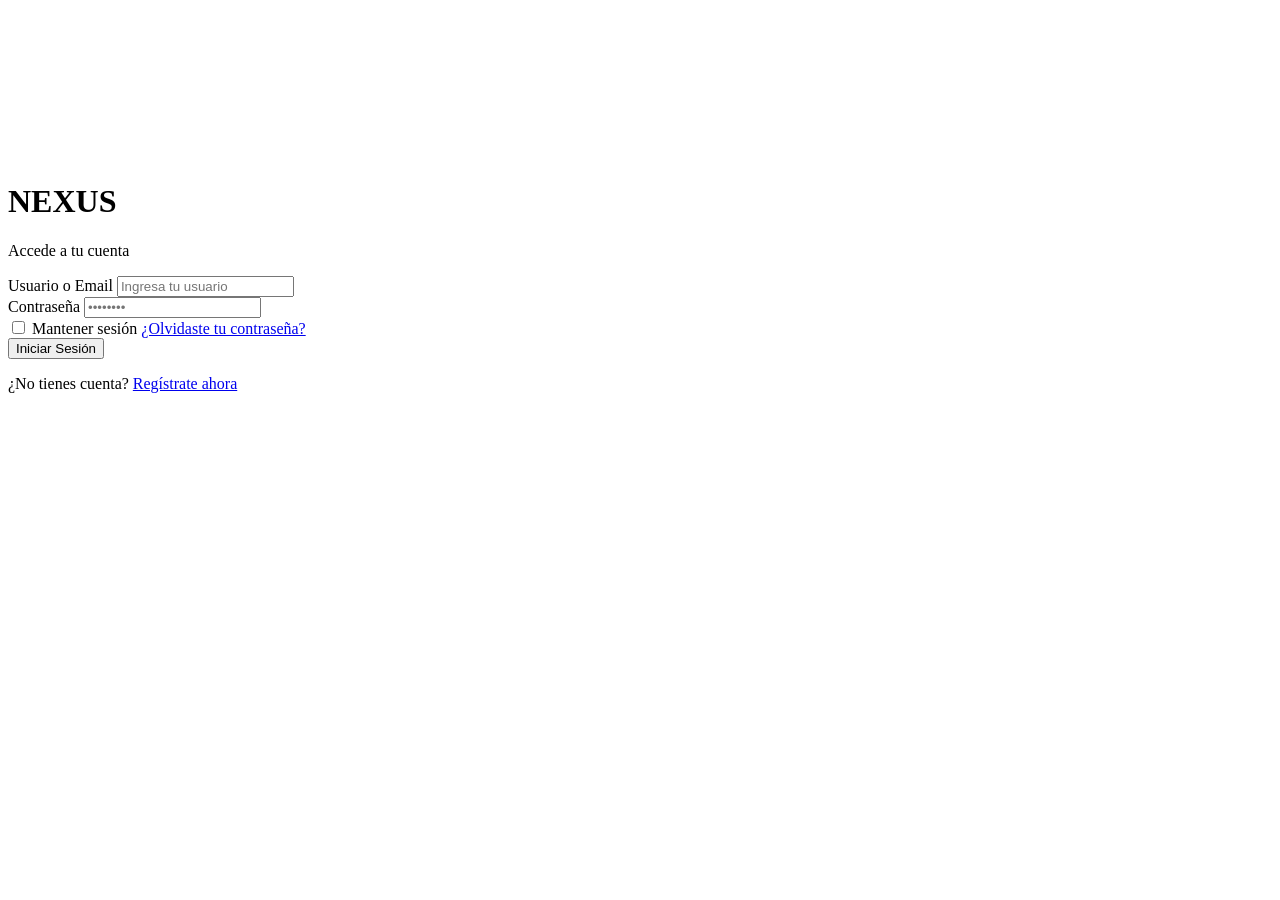
==== index.html @ 9a1ce667 "Vamo a probar" ====
<!DOCTYPE html>
<html lang="es">
<head>
    <meta charset="UTF-8">
    <meta name="viewport" content="width=device-width, initial-scale=1.0">
    <title>Iniciar Sesión</title>
    <link rel="stylesheet" href="style.css">
</head>
<body>
    <canvas id="canvas"></canvas>
    
    <div class="login-container">
        <div class="login-header">
            <h1>NEXUS</h1>
            <p>Accede a tu cuenta</p>
        </div>
        
        <form class="login-form">
            <div class="form-group">
                <label for="username">Usuario o Email</label>
                <input type="text" id="username" placeholder="Ingresa tu usuario" required>
            </div>
            
            <div class="form-group">
                <label for="password">Contraseña</label>
                <input type="password" id="password" placeholder="••••••••" required>
            </div>
            
            <div class="form-options">
                <label class="remember-me">
                    <input type="checkbox">
                    <span>Mantener sesión</span>
                </label>
                <a href="#" class="forgot-password">¿Olvidaste tu contraseña?</a>
            </div>
            
            <button type="submit" class="login-btn">Iniciar Sesión</button>
        </form>
        
        <div class="signup-prompt">
            <p>¿No tienes cuenta? <a href="#">Regístrate ahora</a></p>
        </div>
    </div>
</body>
</html>
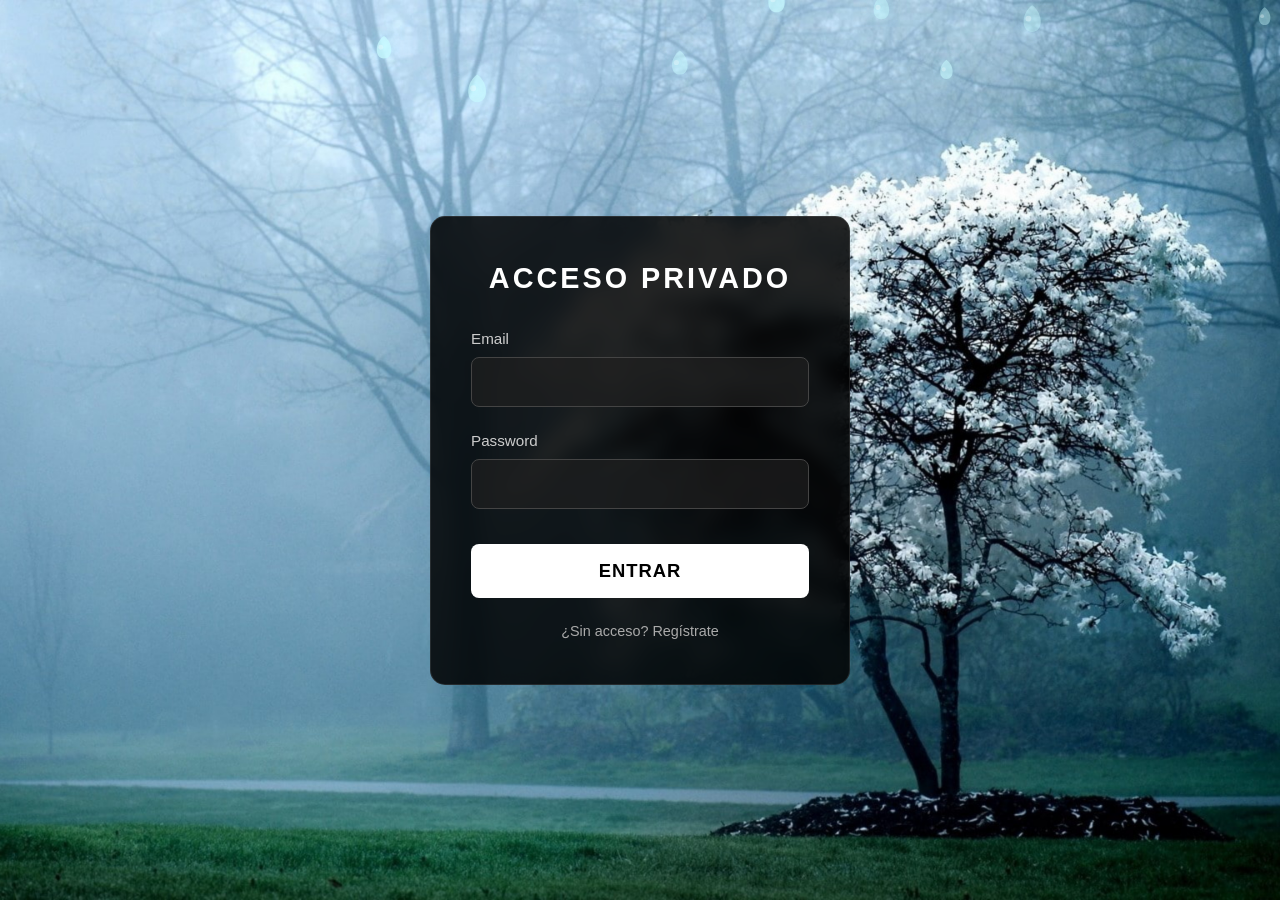
==== commit eb487c3f: "Vamo a probar" ====
--- a/index.html
+++ b/index.html
@@ -3,43 +3,28 @@
 <head>
     <meta charset="UTF-8">
     <meta name="viewport" content="width=device-width, initial-scale=1.0">
-    <title>Iniciar Sesión</title>
+    <title>Acceso Privado</title>
     <link rel="stylesheet" href="style.css">
 </head>
 <body>
     <canvas id="canvas"></canvas>
-    
+
     <div class="login-container">
-        <div class="login-header">
-            <h1>NEXUS</h1>
-            <p>Accede a tu cuenta</p>
-        </div>
-        
-        <form class="login-form">
+        <h2>ACCESO PRIVADO</h2>
+        <form id="loginForm">
             <div class="form-group">
-                <label for="username">Usuario o Email</label>
-                <input type="text" id="username" placeholder="Ingresa tu usuario" required>
+                <label for="email">Email</label>
+                <input type="email" id="email" required>
             </div>
-            
             <div class="form-group">
-                <label for="password">Contraseña</label>
-                <input type="password" id="password" placeholder="••••••••" required>
+                <label for="password">Password</label>
+                <input type="password" id="password" required>
             </div>
-            
-            <div class="form-options">
-                <label class="remember-me">
-                    <input type="checkbox">
-                    <span>Mantener sesión</span>
-                </label>
-                <a href="#" class="forgot-password">¿Olvidaste tu contraseña?</a>
-            </div>
-            
-            <button type="submit" class="login-btn">Iniciar Sesión</button>
+            <button type="submit">ENTRAR</button>
         </form>
-        
-        <div class="signup-prompt">
-            <p>¿No tienes cuenta? <a href="#">Regístrate ahora</a></p>
-        </div>
+        <a href="#" class="register-link">¿Sin acceso? Regístrate</a>
     </div>
+
+    <script src="script.js"></script>
 </body>
 </html>
--- a/style.css
+++ b/style.css
@@ -0,0 +1,126 @@
+* {
+    margin: 0;
+    padding: 0;
+    box-sizing: border-box;
+}
+
+body {
+    display: flex;
+    justify-content: center;
+    align-items: center;
+    min-height: 100vh;
+    /* Cambiamos la ruta para que entre a la carpeta 'img' */
+    background: #0d1117 url('img/img.png') center/cover fixed no-repeat;
+    font-family: 'Segoe UI', Tahoma, Geneva, Verdana, sans-serif;
+    position: relative;
+    overflow: hidden;
+}
+
+#canvas {
+    position: fixed;
+    top: 0;
+    left: 0;
+    width: 100%;
+    height: 100%;
+    z-index: 1;
+    pointer-events: none;
+}
+
+.login-container {
+    position: relative;
+    z-index: 10;
+    display: flex;
+    flex-direction: column;
+    align-items: center;
+    background: rgba(0, 0, 0, 0.85);
+    backdrop-filter: blur(10px);
+    -webkit-backdrop-filter: blur(10px);
+    border: 1px solid rgba(255, 255, 255, 0.1);
+    border-radius: 15px;
+    padding: 45px 40px;
+    width: 90%;
+    max-width: 420px;
+}
+
+.login-container h2 {
+    color: white;
+    font-size: 1.8rem;
+    letter-spacing: 3px;
+    margin-bottom: 35px;
+    text-align: center;
+    font-weight: 600;
+    text-transform: uppercase;
+}
+
+form {
+    width: 100%;
+}
+
+.form-group {
+    width: 100%;
+    margin-bottom: 25px;
+}
+
+.form-group label {
+    display: block;
+    color: #ccc;
+    font-size: 0.95rem;
+    margin-bottom: 10px;
+    font-weight: 300;
+}
+
+.form-group input {
+    width: 100%;
+    padding: 14px 18px;
+    background: rgba(30, 30, 30, 0.7);
+    border: 1px solid #444;
+    border-radius: 8px;
+    color: white;
+    font-size: 1.05rem;
+    transition: border-color 0.3s;
+}
+
+.form-group input:focus {
+    outline: none;
+    border-color: #666;
+}
+
+button {
+    width: 100%;
+    padding: 16px;
+    background: white;
+    color: black;
+    border: none;
+    border-radius: 8px;
+    font-size: 1.15rem;
+    font-weight: 600;
+    letter-spacing: 1px;
+    cursor: pointer;
+    margin-top: 10px;
+    transition: opacity 0.3s;
+}
+
+button:hover {
+    opacity: 0.95;
+}
+
+.register-link {
+    display: block;
+    color: #aaa;
+    text-decoration: none;
+    font-size: 0.9rem;
+    margin-top: 25px;
+    transition: color 0.3s;
+}
+
+.register-link:hover {
+    color: white;
+    text-decoration: underline;
+}
+
+@media (max-width: 480px) {
+    .login-container {
+        padding: 35px 30px;
+        margin: 15px;
+    }
+}
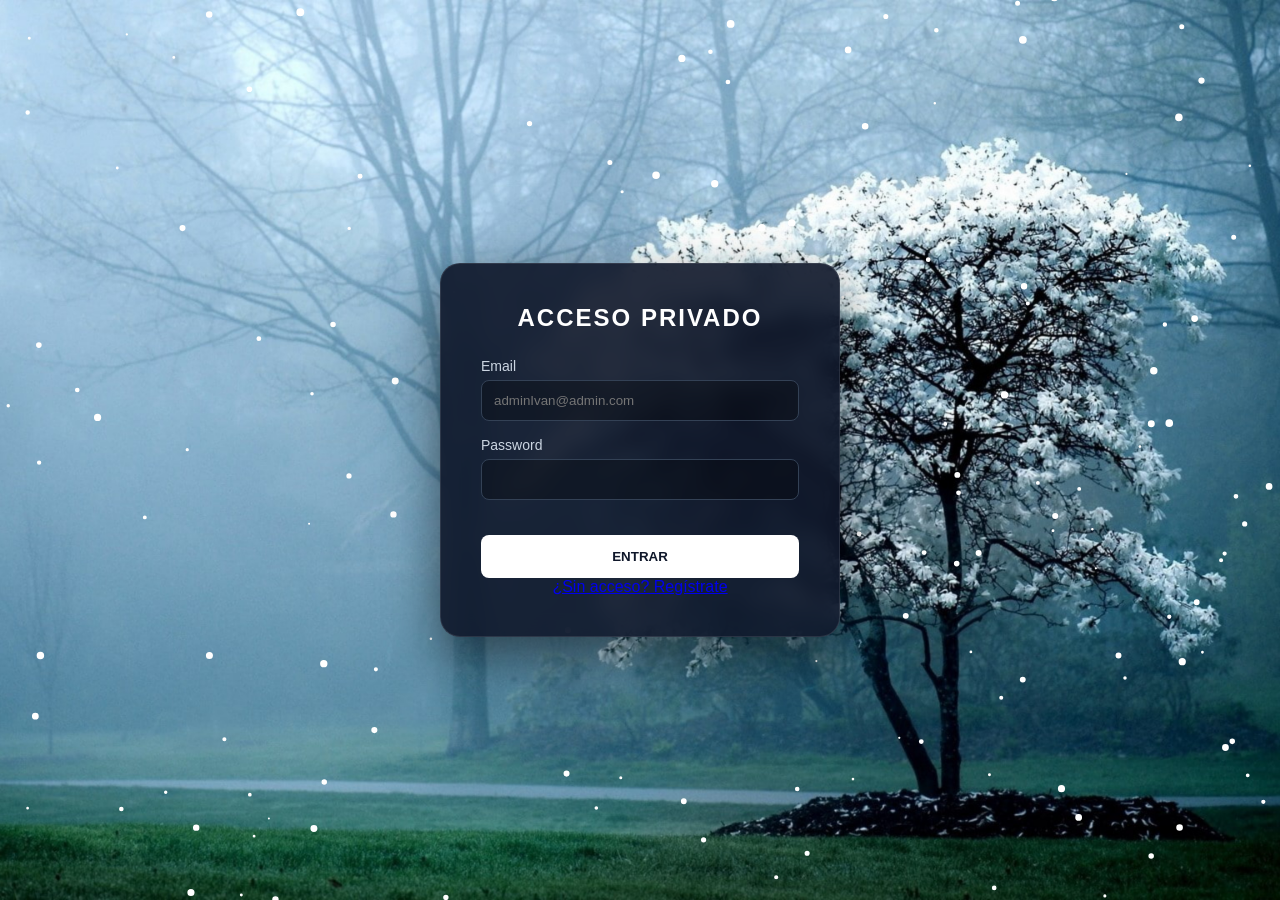
==== commit d5b08c58: "Vamo a probar" ====
--- a/index.html
+++ b/index.html
@@ -7,22 +7,41 @@
     <link rel="stylesheet" href="style.css">
 </head>
 <body>
+    <div id="loader-screen">
+        <h1 id="welcome-text">
+            BIENVENIDO <br> <span id="user-name-display"></span>
+        </h1>
+    </div>
+
     <canvas id="canvas"></canvas>
 
-    <div class="login-container">
-        <h2>ACCESO PRIVADO</h2>
-        <form id="loginForm">
-            <div class="form-group">
-                <label for="email">Email</label>
-                <input type="email" id="email" required>
-            </div>
-            <div class="form-group">
-                <label for="password">Password</label>
-                <input type="password" id="password" required>
-            </div>
-            <button type="submit">ENTRAR</button>
-        </form>
-        <a href="#" class="register-link">¿Sin acceso? Regístrate</a>
+    <div class="login-container" id="form-container">
+        <div id="login-section">
+            <h2>ACCESO PRIVADO</h2>
+            <form id="loginForm">
+                <div class="form-group">
+                    <label>Email</label>
+                    <input type="email" id="email" required placeholder="adminIvan@admin.com">
+                </div>
+                <div class="form-group">
+                    <label>Password</label>
+                    <input type="password" id="password" required>
+                </div>
+                <button type="submit">ENTRAR</button>
+            </form>
+            <a href="#" class="toggle-link" onclick="toggleForm()">¿Sin acceso? Regístrate</a>
+        </div>
+
+        <div id="register-section" style="display: none;">
+            <h2>REGISTRO</h2>
+            <form id="registerForm">
+                <div class="form-group"><label>Usuario</label><input type="text" id="reg-user" required></div>
+                <div class="form-group"><label>Email</label><input type="email" id="reg-email" required></div>
+                <div class="form-group"><label>Contraseña</label><input type="password" id="reg-pass" required></div>
+                <button type="submit">REGISTRAR</button>
+            </form>
+            <a href="#" class="toggle-link" onclick="toggleForm()">¿Ya tienes cuenta? Inicia sesión</a>
+        </div>
     </div>
 
     <script src="script.js"></script>
--- a/style.css
+++ b/style.css
@@ -1,126 +1,111 @@
-* {
-    margin: 0;
-    padding: 0;
-    box-sizing: border-box;
-}
+* { margin: 0; padding: 0; box-sizing: border-box; }
 
 body {
     display: flex;
     justify-content: center;
     align-items: center;
     min-height: 100vh;
-    /* Cambiamos la ruta para que entre a la carpeta 'img' */
-    background: #0d1117 url('img/img.png') center/cover fixed no-repeat;
-    font-family: 'Segoe UI', Tahoma, Geneva, Verdana, sans-serif;
-    position: relative;
-    overflow: hidden;
+    background: url('img/img.png') no-repeat center center fixed;
+    background-size: cover;
+    font-family: 'Segoe UI', sans-serif;
+    overflow-x: hidden;
 }
 
 #canvas {
     position: fixed;
-    top: 0;
-    left: 0;
-    width: 100%;
-    height: 100%;
+    top: 0; left: 0;
+    width: 100%; height: 100%;
     z-index: 1;
     pointer-events: none;
 }
 
-.login-container {
+/* Pantalla de Carga */
+#loader-screen {
+    display: none;
+    position: fixed;
+    top: 0; left: 0;
+    width: 100%; height: 100%;
+    background: linear-gradient(rgba(0,0,0,0.85), rgba(0,0,0,0.85)), url('img/img.png') center/cover;
+    z-index: 9999;
+    flex-direction: column;
+    justify-content: center;
+    align-items: center;
+}
+
+#welcome-text {
+    color: white;
+    font-size: 3rem;
+    font-weight: 300;
+    letter-spacing: 8px;
+    text-align: center;
+    opacity: 0;
+    transform: translateY(30px);
+    transition: all 1s ease;
+}
+
+#user-name-display { color: #38bdf8; font-weight: bold; }
+
+/* Contenedores */
+.login-container, .home-container {
     position: relative;
     z-index: 10;
-    display: flex;
-    flex-direction: column;
-    align-items: center;
-    background: rgba(0, 0, 0, 0.85);
+    background: rgba(15, 23, 42, 0.9);
+    padding: 40px;
+    border-radius: 20px;
+    width: 90%;
+    max-width: 400px;
+    text-align: center;
     backdrop-filter: blur(10px);
-    -webkit-backdrop-filter: blur(10px);
-    border: 1px solid rgba(255, 255, 255, 0.1);
-    border-radius: 15px;
-    padding: 45px 40px;
-    width: 90%;
-    max-width: 420px;
+    border: 1px solid rgba(255,255,255,0.1);
+    box-shadow: 0 20px 50px rgba(0,0,0,0.5);
 }
 
-.login-container h2 {
-    color: white;
-    font-size: 1.8rem;
-    letter-spacing: 3px;
-    margin-bottom: 35px;
-    text-align: center;
-    font-weight: 600;
-    text-transform: uppercase;
-}
+.home-container { max-width: 800px; margin: 20px; }
 
-form {
+h2, h1 { color: white; margin-bottom: 25px; letter-spacing: 2px; }
+
+.form-group { margin-bottom: 15px; text-align: left; }
+
+label { color: #cbd5e1; font-size: 14px; }
+
+input, select, textarea {
     width: 100%;
-}
-
-.form-group {
-    width: 100%;
-    margin-bottom: 25px;
-}
-
-.form-group label {
-    display: block;
-    color: #ccc;
-    font-size: 0.95rem;
-    margin-bottom: 10px;
-    font-weight: 300;
-}
-
-.form-group input {
-    width: 100%;
-    padding: 14px 18px;
-    background: rgba(30, 30, 30, 0.7);
-    border: 1px solid #444;
+    padding: 12px;
+    margin-top: 5px;
+    background: rgba(0, 0, 0, 0.3);
+    border: 1px solid #334155;
     border-radius: 8px;
     color: white;
-    font-size: 1.05rem;
-    transition: border-color 0.3s;
-}
-
-.form-group input:focus {
     outline: none;
-    border-color: #666;
 }
 
 button {
     width: 100%;
-    padding: 16px;
+    padding: 14px;
+    margin-top: 20px;
     background: white;
-    color: black;
+    color: #0f172a;
     border: none;
     border-radius: 8px;
-    font-size: 1.15rem;
-    font-weight: 600;
-    letter-spacing: 1px;
+    font-weight: bold;
     cursor: pointer;
-    margin-top: 10px;
-    transition: opacity 0.3s;
+    transition: 0.3s;
+    text-transform: uppercase;
 }
 
-button:hover {
-    opacity: 0.95;
+button:hover { background: #cbd5e1; transform: translateY(-2px); }
+
+/* Estilo de Tareas */
+.task-item {
+    background: rgba(255, 255, 255, 0.05);
+    border: 1px solid rgba(255,255,255,0.1);
+    padding: 15px;
+    border-radius: 12px;
+    margin-top: 15px;
+    display: flex;
+    justify-content: space-between;
+    align-items: center;
+    text-align: left;
 }
 
-.register-link {
-    display: block;
-    color: #aaa;
-    text-decoration: none;
-    font-size: 0.9rem;
-    margin-top: 25px;
-    transition: color 0.3s;
-}
-
-.register-link:hover {
-    color: white;
-    text-decoration: underline;
-}
-
-@media (max-width: 480px) {
-    .login-container {
-        padding: 35px 30px;
-        margin: 15px;
-    }
-}+.task-subject { background: #38bdf8; color: #0f172a; padding: 2px 8px; border-radius: 5px; font-size: 0.7rem; font-weight: bold; }
